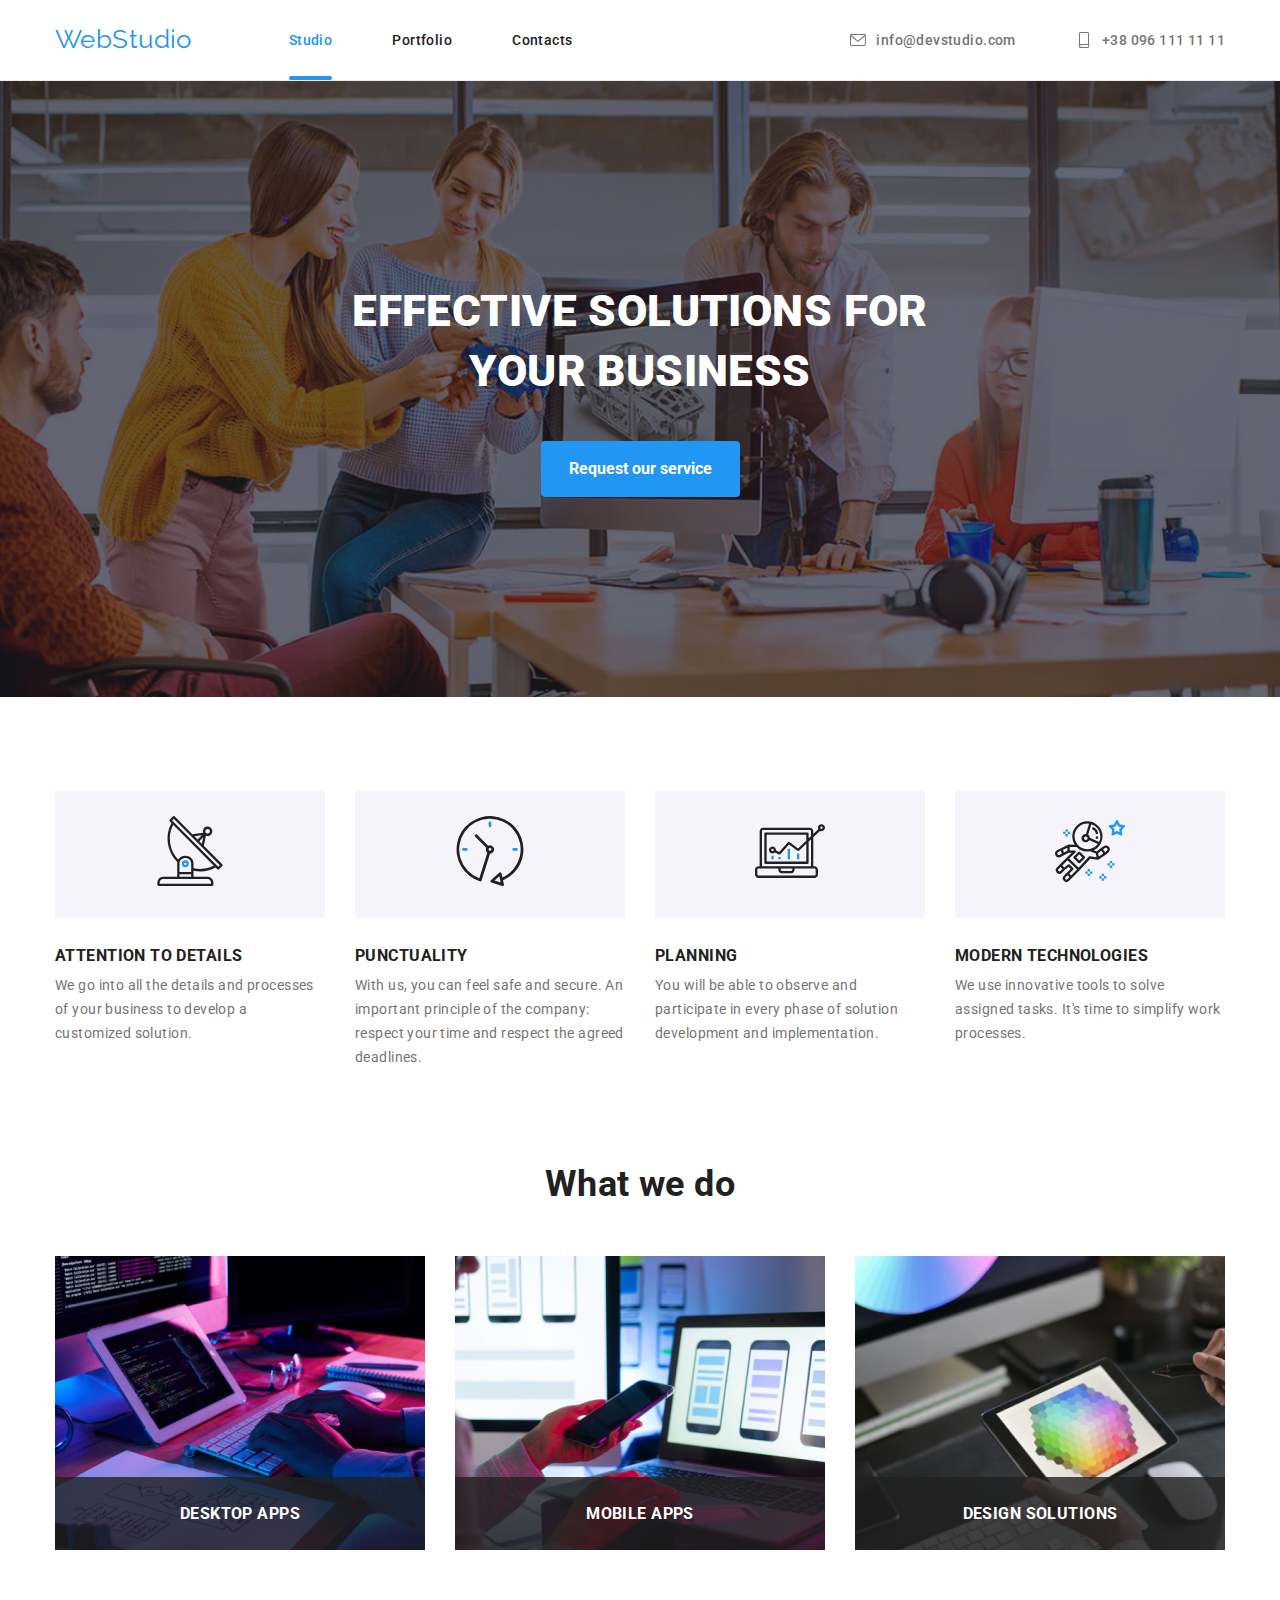
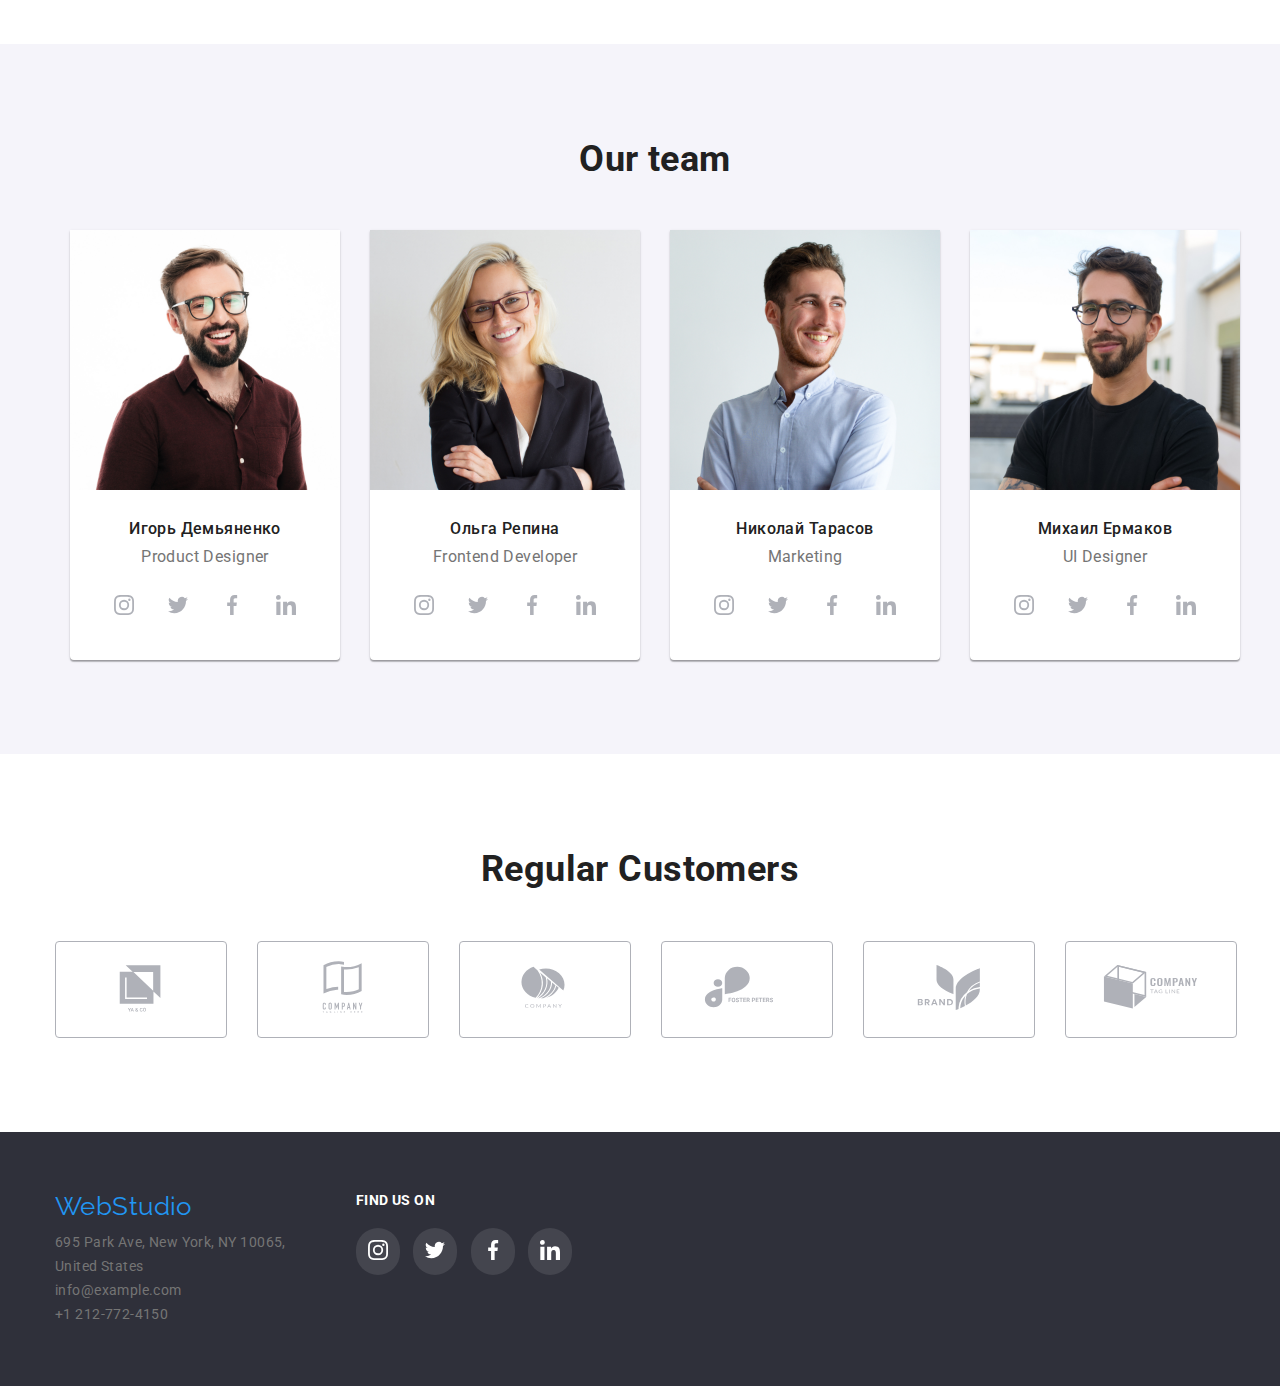
==== index.html @ 81004910 "commit" ====
<!DOCTYPE html>
<html lang="en">
  <head>
    <title>WebStudio</title>
    <meta charset="utf-8" />
    <link rel="preconnect" href="https://fonts.googleapis.com" />
    <link rel="preconnect" href="https://fonts.gstatic.com" crossorigin />
    <link
      href="https://fonts.googleapis.com/css2?family=Raleway:wght@700&family=Roboto:wght@400;500;700;900&display=swap"
      rel="stylesheet"
    />
    <link
      rel="stylesheet"
      href="https://cdnjs.cloudflare.com/ajax/libs/modern-normalize/1.1.0/modern-normalize.min.css"
    />
    <link rel="stylesheet" href="css/styles.css" />
  </head>
  <body>
    <header class="header">
      <div class="container header-content">
        <nav class="header-nav">
          <a href="index.html" class="logo link">WebStudio</a>
          <ul class="list header-ul">
            <li class="header-item">
              <a href="index.html" class="header-active-link link">Studio</a>
            </li>
            <li class="header-item">
              <a href="portfolio.html" class="header-nav-link link"
                >Portfolio</a
              >
            </li>
            <li class="header-item">
              <a href="#" class="header-nav-link link">Contacts</a>
            </li>
          </ul>
        </nav>
        <ul class="header-ul list">
          <li class="header-item">
            <a href="mailto:info@devstudio.com" class="header-contacts link">
              <svg class="header-contacts-icon">
                <use href="./images/icons.svg#icon-envelope"></use>
              </svg>
              <p>info@devstudio.com</p>
            </a>
          </li>
          <li class="header-item">
            <a href="tel:+380961111111" class="header-contacts link">
              <svg class="header-contacts-icon">
                <use href="./images/icons.svg#icon-smartphone"></use>
              </svg>
              <p>+38 096 111 11 11</p>
            </a>
          </li>
        </ul>
      </div>
    </header>
    <main>
      <section class="hero-section">
        <div class="container">
          <h1 class="hero-section-h1">
            EFFECTIVE SOLUTIONS FOR<br />
            YOUR BUSINESS
          </h1>
          <button type="button" class="request-button" data-modal-open>
            Request our service
          </button>
        </div>
      </section>
      <section class="section">
        <div class="container">
          <ul class="features-list list">
            <li class="features-list-item">
              <div class="features-card-image">
                <svg width="70" height="70">
                  <use href="./images/icons.svg#icon-antenna-1"></use>
                </svg>
              </div>
              <h3 class="features-headers">ATTENTION TO DETAILS</h3>
              <p class="features-text">
                We go into all the details and processes of your business to
                develop a customized solution.
              </p>
            </li>
            <li class="features-list-item">
              <div class="features-card-image">
                <svg width="70" height="70">
                  <use href="./images/icons.svg#icon-clock-1"></use>
                </svg>
              </div>
              <h3 class="features-headers">PUNCTUALITY</h3>
              <p class="features-text">
                With us, you can feel safe and secure. An important principle of
                the company: respect your time and respect the agreed deadlines.
              </p>
            </li>
            <li class="features-list-item">
              <div class="features-card-image">
                <svg width="70" height="70">
                  <use href="./images/icons.svg#icon-diagram-1"></use>
                </svg>
              </div>
              <h3 class="features-headers">PLANNING</h3>
              <p class="features-text">
                You will be able to observe and participate in every phase of
                solution development and implementation.
              </p>
            </li>
            <li class="features-list-item">
              <div class="features-card-image">
                <svg width="70" height="70">
                  <use href="./images/icons.svg#icon-astronaut-1"></use>
                </svg>
              </div>
              <h3 class="features-headers">MODERN TECHNOLOGIES</h3>
              <p class="features-text">
                We use innovative tools to solve assigned tasks. It's time to
                simplify work processes.
              </p>
            </li>
          </ul>
        </div>
      </section>
      <section class="section section-no-top-padding">
        <div class="container">
          <h2 class="headers">What we do</h2>
          <ul class="whatWeDo-list list">
            <li class="whatWeDo-list-item">
              <img src="images/img1.jpg" alt="writing code" width="370" />
              <p class="WhatWeDo-text">DESKTOP APPS</p>
            </li>
            <li class="whatWeDo-list-item">
              <img
                src="images/img2.jpg"
                alt="testing app on phone"
                width="370"
              />
              <p class="WhatWeDo-text">MOBILE APPS</p>
            </li>
            <li class="whatWeDo-list-item">
              <img src="images/img3.jpg" alt="drowing on tablet" width="370" />
              <p class="WhatWeDo-text">DESIGN SOLUTIONS</p>
            </li>
          </ul>
        </div>
      </section>
      <section class="section section-team">
        <div class="container team">
          <div class="container">
            <h2 class="headers">Our team</h2>
            <ul class="team-list list">
              <li class="team-list-item">
                <img
                  src="images/photo1.jpg"
                  alt="a photo of a man"
                  class="team-member-image"
                  width="270"
                />
                <h3 class="team-member-name">Игорь Демьяненко</h3>
                <p class="team-member-text">Product Designer</p>
                <ul class="list team-member-icon-list">
                  <li>
                    <a href="#">
                      <div class="team-member-icon-wrapper">
                        <svg>
                          <use href="./images/icons.svg#icon-instagram-1"></use>
                        </svg>
                      </div>
                    </a>
                  </li>
                  <li>
                    <a href="#">
                      <div class="team-member-icon-wrapper">
                        <svg>
                          <use href="./images/icons.svg#icon-twitter-1"></use>
                        </svg>
                      </div>
                    </a>
                  </li>
                  <li>
                    <a href="">
                      <div class="team-member-icon-wrapper">
                        <svg>
                          <use href="./images/icons.svg#icon-facebook-1"></use>
                        </svg>
                      </div>
                    </a>
                  </li>
                  <li>
                    <a href="">
                      <div class="team-member-icon-wrapper">
                        <svg>
                          <use href="./images/icons.svg#icon-linkedin-1"></use>
                        </svg>
                      </div>
                    </a>
                  </li>
                </ul>
              </li>
              <li class="team-list-item">
                <img
                  src="images/photo2.jpg"
                  alt="a photo of a woman"
                  class="team-member-image"
                  width="270"
                />
                <h3 class="team-member-name">Ольга Репина</h3>
                <p class="team-member-text">Frontend Developer</p>
                <ul class="list team-member-icon-list">
                  <li>
                    <a href="#">
                      <div class="team-member-icon-wrapper">
                        <svg>
                          <use href="./images/icons.svg#icon-instagram-1"></use>
                        </svg>
                      </div>
                    </a>
                  </li>
                  <li>
                    <a href="#">
                      <div class="team-member-icon-wrapper">
                        <svg>
                          <use href="./images/icons.svg#icon-twitter-1"></use>
                        </svg>
                      </div>
                    </a>
                  </li>
                  <li>
                    <a href="">
                      <div class="team-member-icon-wrapper">
                        <svg>
                          <use href="./images/icons.svg#icon-facebook-1"></use>
                        </svg>
                      </div>
                    </a>
                  </li>
                  <li>
                    <a href="">
                      <div class="team-member-icon-wrapper">
                        <svg>
                          <use href="./images/icons.svg#icon-linkedin-1"></use>
                        </svg>
                      </div>
                    </a>
                  </li>
                </ul>
              </li>
              <li class="team-list-item">
                <img
                  src="images/photo3.jpg"
                  alt="a photo of a man"
                  class="team-member-image"
                  width="270"
                />
                <h3 class="team-member-name">Николай Тарасов</h3>
                <p class="team-member-text">Marketing</p>
                <ul class="list team-member-icon-list">
                  <li>
                    <a href="#">
                      <div class="team-member-icon-wrapper">
                        <svg>
                          <use href="./images/icons.svg#icon-instagram-1"></use>
                        </svg>
                      </div>
                    </a>
                  </li>
                  <li>
                    <a href="#">
                      <div class="team-member-icon-wrapper">
                        <svg>
                          <use href="./images/icons.svg#icon-twitter-1"></use>
                        </svg>
                      </div>
                    </a>
                  </li>
                  <li>
                    <a href="">
                      <div class="team-member-icon-wrapper">
                        <svg>
                          <use href="./images/icons.svg#icon-facebook-1"></use>
                        </svg>
                      </div>
                    </a>
                  </li>
                  <li>
                    <a href="">
                      <div class="team-member-icon-wrapper">
                        <svg>
                          <use href="./images/icons.svg#icon-linkedin-1"></use>
                        </svg>
                      </div>
                    </a>
                  </li>
                </ul>
              </li>
              <li class="team-list-item">
                <img
                  src="images/photo4.jpg"
                  alt="a photo of a man"
                  class="team-member-image"
                  width="270"
                />
                <h3 class="team-member-name">Михаил Ермаков</h3>
                <p class="team-member-text">UI Designer</p>
                <ul class="list team-member-icon-list">
                  <li>
                    <a href="#">
                      <div class="team-member-icon-wrapper">
                        <svg>
                          <use href="./images/icons.svg#icon-instagram-1"></use>
                        </svg>
                      </div>
                    </a>
                  </li>
                  <li>
                    <a href="#">
                      <div class="team-member-icon-wrapper">
                        <svg>
                          <use href="./images/icons.svg#icon-twitter-1"></use>
                        </svg>
                      </div>
                    </a>
                  </li>
                  <li>
                    <a href="">
                      <div class="team-member-icon-wrapper">
                        <svg>
                          <use href="./images/icons.svg#icon-facebook-1"></use>
                        </svg>
                      </div>
                    </a>
                  </li>
                  <li>
                    <a href="">
                      <div class="team-member-icon-wrapper">
                        <svg>
                          <use href="./images/icons.svg#icon-linkedin-1"></use>
                        </svg>
                      </div>
                    </a>
                  </li>
                </ul>
              </li>
            </ul>
          </div>
        </div>
      </section>
      <section class="section">
        <div class="container">
          <h1 class="headers">Regular Customers</h1>
          <div>
            <ul class="list customer-list">
              <li>
                <a href="#">
                  <div class="customer-div">
                    <svg class="customer-icon">
                      <use href="./images/icons.svg#icon-Logo1"></use>
                    </svg>
                  </div>
                </a>
              </li>
              <li>
                <a href="#">
                  <div class="customer-div">
                    <svg class="customer-icon">
                      <use href="./images/icons.svg#icon-Logo2"></use>
                    </svg>
                  </div>
                </a>
              </li>
              <li>
                <a href="#">
                  <div class="customer-div">
                    <svg class="customer-icon">
                      <use href="./images/icons.svg#icon-Logo3"></use>
                    </svg>
                  </div>
                </a>
              </li>
              <li>
                <a href="#">
                  <div class="customer-div">
                    <svg class="customer-icon">
                      <use href="./images/icons.svg#icon-Logo4"></use>
                    </svg>
                  </div>
                </a>
              </li>
              <li>
                <a href="#">
                  <div class="customer-div">
                    <svg class="customer-icon">
                      <use href="./images/icons.svg#icon-Logo5"></use>
                    </svg>
                  </div>
                </a>
              </li>
              <li>
                <a href="#">
                  <div class="customer-div">
                    <svg class="customer-icon">
                      <use href="./images/icons.svg#icon-Logo6"></use>
                    </svg>
                  </div>
                </a>
              </li>
            </ul>
          </div>
        </div>
      </section>
    </main>
    <footer class="footer">
      <div class="container footer-container">
        <div>
          <a href="#" class="logo link">WebStudio</a>
          <address class="footer-address">
            <ul class="list">
              <li>
                <a class="link" href="index.html"
                  >695 Park Ave, New York, NY 10065,<br />
                  United States</a
                >
              </li>
              <li>
                <a class="link" href="mailto:info@example.com"
                  >info@example.com</a
                >
              </li>
              <li>
                <a class="link" href="tel:+1212-772-4150">+1 212-772-4150</a>
              </li>
            </ul>
          </address>
        </div>
        <div class="findUs-container">
          <p class="findUs-text">Find us on</p>
          <ul class="list footer-icons-list">
            <li>
              <a href="">
                <div class="footer-icon-wrapper">
                  <svg>
                    <use href="./images/icons.svg#icon-instagram-1"></use>
                  </svg>
                </div>
              </a>
            </li>
            <li>
              <a href="">
                <div class="footer-icon-wrapper">
                  <svg>
                    <use href="./images/icons.svg#icon-twitter-1"></use>
                  </svg>
                </div>
              </a>
            </li>
            <li>
              <a href="">
                <div class="footer-icon-wrapper">
                  <svg>
                    <use href="./images/icons.svg#icon-facebook-1"></use>
                  </svg>
                </div>
              </a>
            </li>
            <li>
              <a href="">
                <div class="footer-icon-wrapper">
                  <svg>
                    <use href="./images/icons.svg#icon-linkedin-1"></use>
                  </svg>
                </div>
              </a>
            </li>
          </ul>
        </div>
      </div>
    </footer>
    <div class="backdrop is-hidden" data-modal>
      <div class="modal">
        <div data-modal-close class="modal-button">
          <svg class="modal-button-icon">
            <use href="./images/icons.svg#icon-close" />
          </svg>
        </div>
      </div>
    </div>
    <script src="js/modal.js"></script>
  </body>
</html>
---- css/styles.css ----
:root {
  --primary-text-color: #757575;
  --accent-color: #2196f3;
  --background-grey: #f5f4fa;
  --icon-color: #afb1b8;
  --animation-time: 250ms;
  --timing-function: cubic-bezier(0.4, 0, 0.2, 1);
}

body {
  position: relative;
  margin: auto;
  background-color: #ffffff;
  font-family: "Roboto", sans-serif;
  font-size: 14px;
  letter-spacing: 0.03em;
  color: #212121;
}

h1,
h2,
h3,
h4,
h5,
h6,
p {
  margin: 0;
}
html {
  box-sizing: border-box;
}
*,
*::after,
*::before {
  box-sizing: inherit;
}
img {
  display: block;
  max-width: 100%;
  height: auto;
}
address {
  font-style: normal;
}
.link {
  text-decoration: none;
  color: inherit;
}
.list {
  list-style: none;
  padding: 0;
  margin: 0;
}
.header {
  margin: auto;
  border-bottom: 1px solid #ececec;
}
.logo {
  color: var(--accent-color);
  font-family: "raleway";
  font-size: 26px;
}
.container {
  padding: 0 15px;
  width: 1200px;
  margin: 0 auto;
}
.header-content {
  display: flex;
  justify-content: space-between;
  align-items: baseline;
}
.header-item {
  position: relative;
  display: inline-block;
}
.header-item a {
  fill: #757575;
  display: flex;
  flex-direction: row;
  align-items: center;
  gap: 10px;
}
.header-item:not(:last-child) {
  margin-right: 60px;
}

.header-ul {
  margin-left: 97px;
  display: flex;
  align-items: center;
}
.header-nav {
  display: flex;
  align-items: center;
}
.header-nav-link {
  display: block;
  padding: 32px 0px 31px 0px;
  font-weight: 500;
  color: #212121;
}
.header-contacts {
  display: block;
  padding: 32px 0px 31px 0px;
  font-weight: 500;
  color: var(--primary-text-color);
}
.header-contacts:hover {
  color: var(--accent-color);
}
.header-contacts-icon {
  max-width: 16px;
  max-height: 16px;
}
.header a:hover {
  color: var(--accent-color);
  fill: var(--accent-color);
}
.header-active-link {
  position: relative;
  padding: 32px 0px 31px 0px;
  font-weight: 500;
  color: var(--accent-color);
}
.header-active-link::after {
  content: "";
  position: absolute;
  width: 100%;
  height: 4px;
  background-color: var(--accent-color);
  border-radius: 2px;
  bottom: 0;
  left: 0;
}

.section {
  padding: 94px 0;
}
.section-no-top-padding {
  padding-top: 0;
}
.headers {
  text-align: center;
  font-size: 36px;
  font-weight: 700;
  color: #212121;
  line-height: 42.19px;
}
.hero-section {
  padding: 200px 0;
  background-image: linear-gradient(
      rgba(47, 48, 58, 0.4),
      rgba(47, 48, 58, 0.4)
    ),
    url("../images/herobg.png");
  background-repeat: no-repeat;
  background-position: center;
  background-size: cover;
  text-align: center;
}
.hero-section-h1 {
  margin: auto;
  color: #ffffff;
  font-weight: 900;
  font-size: 44px;
  line-height: 60px;
}
.request-button {
  font-weight: 700;
  margin-top: 40px;
  background-color: var(--accent-color);
  border: 4px solid var(--accent-color);
  border-radius: 4px;
  padding: 15px 24px;
  font-size: 16px;
  color: #ffffff;
  transition-duration: 0.4s;
}
.request-button:hover {
  border: 4px solid var(--accent-color);
  background-color: var(--background-grey);
  color: #000000;
  cursor: pointer;
}
.features-headers {
  font-weight: 700;
  line-height: 16.41px;
}
.features-list {
  display: flex;
  justify-content: space-between;
  gap: 30px;
}
.features-list-item {
  line-height: 24px;
  font-size: 14px;
  width: 270px;
}
.features-card-image {
  background-color: #f5f4fa;
  width: auto;
  padding: 25px 100px;
  margin-bottom: 30px;
}
.features-text {
  padding-top: 9px;
  color: var(--primary-text-color);
}

.whatWeDo-list {
  padding-top: 50px;
  display: flex;
  justify-content: space-between;
  gap: 30px;
}
.whatWeDo-list-item {
  position: relative;
}
.WhatWeDo-text {
  position: absolute;
  width: 100%;
  bottom: 0;
  z-index: 1;
  background-color: rgba(33, 33, 33, 0.8);
  font: 16px Roboto;
  font-weight: 700;
  color: white;

  text-align: center;
  padding: 27px 0;
}

.section-team {
  background-color: #f5f4fa;
  padding: 94px 0 94px 0;
  text-align: center;
}
.team-list {
  padding-top: 50px;
  display: flex;
  justify-content: space-between;
  gap: 30px;
}
.team-list-item {
  background-color: #ffffff;
  border-radius: 0px 0px 4px 4px;
  box-shadow: 0px 1px 3px rgba(0, 0, 0, 0.12), 0px 1px 1px rgba(0, 0, 0, 0.14),
    0px 2px 1px rgba(0, 0, 0, 0.2);
}
.team-member-image {
  margin-bottom: 30px;
}
.team-member-name {
  font-size: 16px;
  font-weight: 500;
  line-height: 18.75px;
  margin-bottom: 10px;
}
.team-member-text {
  color: var(--primary-text-color);
  font-size: 16px;
  font-weight: 400;
  line-height: 18.75px;
}
.team-member-icon-wrapper {
  border-radius: 50%;
  padding: 12px;
}
.team-member-icon-wrapper:hover {
  background-color: var(--accent-color);
  transition-duration: var(--animation-time);
  transition-timing-function: var(--timing-function);
}
.team-member-icon-list {
  display: flex;
  flex-direction: row;
  justify-content: center;
  gap: 10px;
  padding: 16px 32px 30px;
}
.team-member-icon-list svg {
  width: 20px;
  height: 20px;
  fill: var(--icon-color);
}
.team-member-icon-wrapper:hover svg {
  fill: #fff;
}

.customer-list {
  padding-top: 50px;
  display: flex;
  gap: 30px;
}
.customer-div {
  padding: 16px 32px;
  border: 1px solid #afb1b8;
  border-radius: 4px;
  display: inline-block;
}
.customer-icon {
  height: 60px;
  width: 106px;
  fill: var(--icon-color);
}
.customer-div:hover {
  border-color: var(--accent-color);
}
.customer-div:hover svg {
  fill: var(--accent-color);
}

.footer {
  background-color: #2f303a;
  padding: 60px 0;
}
.footer-container {
  display: flex;
}
.footer-address {
  padding-top: 9px;
  color: #757575;
  font-size: 14px;
  font-weight: 400;
  line-height: 24px;
}
.footer-address a:hover {
  color: #ffffff;
}
.findUs-container {
  margin-left: 70px;
}
.findUs-text {
  color: white;
  font-family: Roboto;
  font-weight: 700;
  margin-bottom: 20px;
  text-transform: uppercase;
}
.footer-icon-wrapper {
  padding: 12px;
  background-color: rgba(255, 255, 255, 0.1);
  border-radius: 50px;
}
.footer-icon-wrapper:hover {
  background-color: var(--accent-color);
  transition-duration: var(--animation-time);
  transition-timing-function: var(--timing-function);
}
.footer-icons-list svg {
  width: 20px;
  height: 20px;
  fill: white;
}
.footer-icons-list li {
  display: inline-block;
  margin-right: 10px;
}

.filter-buttons-list {
  display: flex;
  justify-content: center;
  gap: 8px;
}
.filter-button {
  background-color: #f5f4fa;
  height: 38px;
  padding: 0px 26px;
  border-radius: 4px;
  border: 0px;
  text-align: center;
  font-family: "Roboto";
  font-size: 16px;
  font-weight: 500;
  color: #212121;
  transition-duration: 0.4s;
  cursor: pointer;
}
.filter-button:hover {
  background-color: var(--accent-color);
  color: #ffffff;
  box-shadow: 0px 3px 1px rgba(0, 0, 0, 0.1), 0px 1px 2px rgba(0, 0, 0, 0.08),
    0px 2px 2px rgba(0, 0, 0, 0.12);
}
.active-filter-button {
  background-color: var(--accent-color);
  color: #ffffff;
  height: 38px;
  padding: 0px 26px;
  border-radius: 4px;
  border: 0px;
  text-align: center;
  font-size: 16px;
  font-family: "Roboto";
  font-weight: 500;
  transition-duration: 0.4s;
  cursor: pointer;
  box-shadow: 0px 3px 1px rgba(0, 0, 0, 0.1), 0px 1px 2px rgba(0, 0, 0, 0.08),
    0px 2px 2px rgba(0, 0, 0, 0.12);
}

.cards-list {
  margin-top: 34px;
  list-style: none;
  display: flex;
  flex-direction: row;
  justify-content: center;
  gap: 30px;
  flex-wrap: wrap;
}
.card .card-image {
  position: relative;
  overflow: hidden;
}
.card:hover .card-hover-text {
  transform: translatey(0);
  transition-duration: var(--animation-time);
  transition-timing-function: var(--timing-function);
}
.card:hover {
  box-shadow: 0px 1px 1px rgba(0, 0, 0, 0.12), 0px 4px 4px rgba(0, 0, 0, 0.06),
    1px 4px 6px rgba(0, 0, 0, 0.16);

  transition-duration: var(--animation-time);
  transition-timing-function: var(--timing-function);
}
.card-hover-text {
  position: absolute;
  top: 0;
  left: 0;
  width: 100%;
  height: 100%;
  background-color: var(--accent-color);
  backface-visibility: 0.9;
  transform: translatey(100%);
  transition: transform var(--animation-time) ease;
  font: 400 18px/28px Roboto;
  color: #fff;
  padding: 24px;
  overflow: auto;
  opacity: 0.9;
}
.card-description {
  border: 1px solid #eeeeee;
  border-top: none;
  padding: 20px 24px;
}
.card-description-name {
  letter-spacing: 0.06em;
  font-size: 18px;
  font-weight: 700;
  line-height: 36px;
}
.card-description-text {
  letter-spacing: 0.06em;
  font-size: 16px;
  line-height: 30px;
  color: var(--primary-text-color);
}

.is-hidden {
  pointer-events: none;
  opacity: 0;
}
.backdrop {
  bottom: 0;
  display: flex;
  justify-content: center;
  align-items: center;
  position: fixed;
  z-index: 2;
  width: 100%;
  height: 100vh;
  top: 0;
  left: 0;
  background-color: rgba(0, 0, 0, 0.2);
  transition-duration: var(--animation-time);
  transition-timing-function: var(--timing-function);
}

.modal {
  position: relative;
  height: 581px;
  width: 528px;
  background-color: #fff;
  z-index: 3;
}
.modal-button {
  display: flex;
  justify-content: center;
  align-items: center;
  height: 30px;
  width: 30px;
  background: none;
  position: absolute;
  top: 8px;
  right: 8px;
  border: 1px solid rgba(0, 0, 0, 0.1);
  border-radius: 50%;
}
.modal-button-icon {
  height: 18px;
  width: 18px;
}
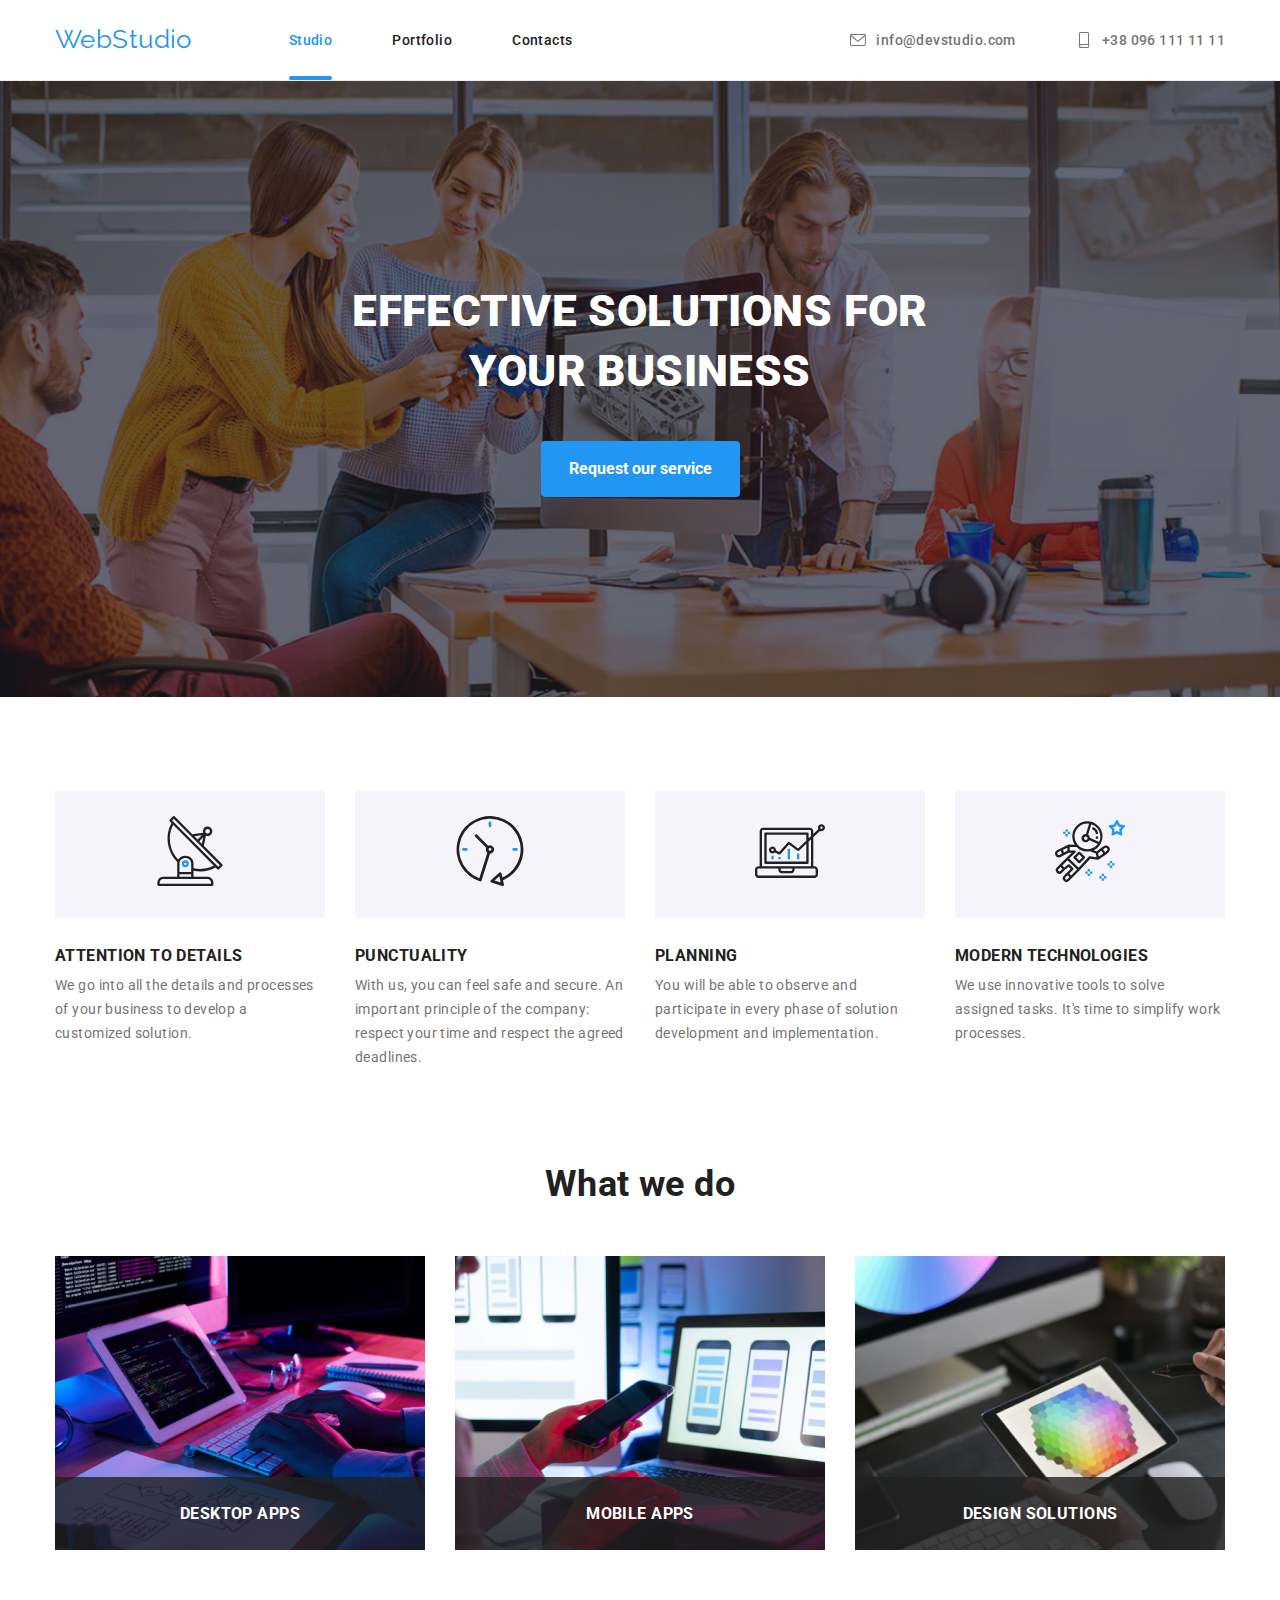
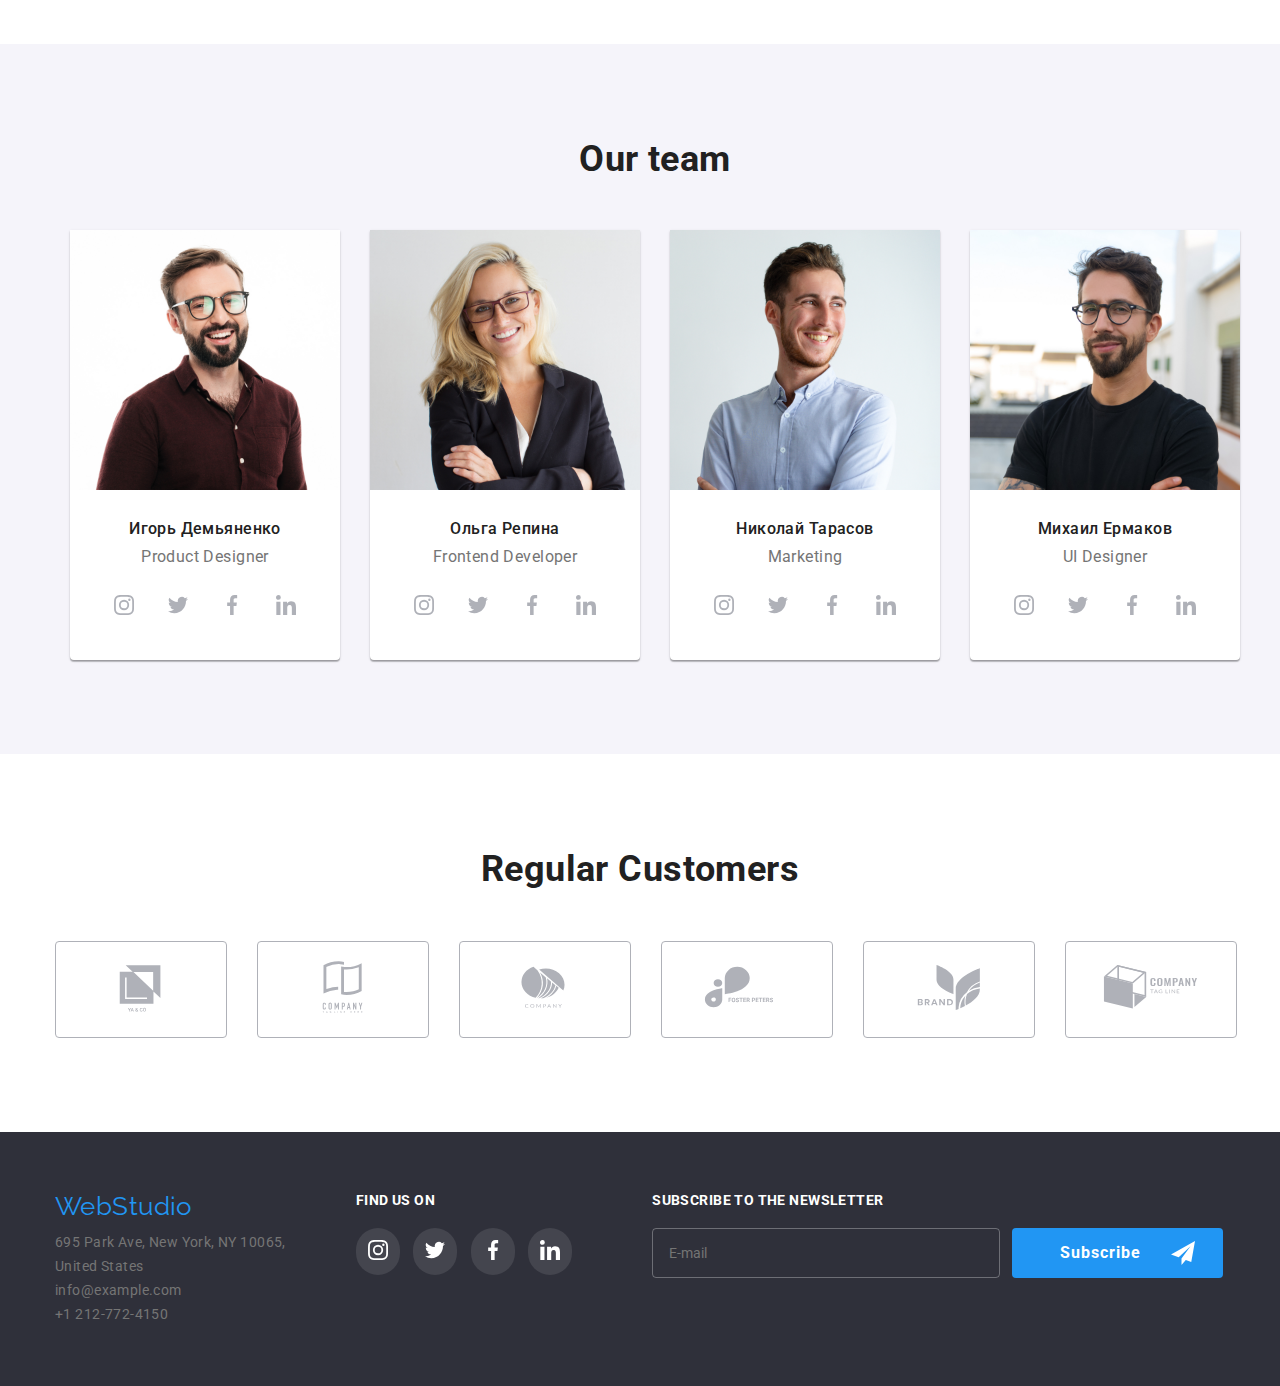
==== commit 1028b582: "added footer form" ====
--- a/index.html
+++ b/index.html
@@ -432,7 +432,7 @@
           </address>
         </div>
         <div class="findUs-container">
-          <p class="findUs-text">Find us on</p>
+          <p class="footer-text">Find us on</p>
           <ul class="list footer-icons-list">
             <li>
               <a href="">
@@ -472,6 +472,26 @@
             </li>
           </ul>
         </div>
+        <div class="findUs-container">
+          <p class="footer-text">Subscribe to the newsletter</p>
+          <form action="">
+            <label for="email" class="footer-form">
+              <input
+                type="email"
+                name="email"
+                id="email"
+                placeholder="E-mail"
+                class="footer-email-input"
+              />
+              <button type="submit" class="footer-submit-button">
+                Subscribe
+                <svg>
+                  <use href="./images/icons.svg#icon-send"></use>
+                </svg>
+              </button>
+            </label>
+          </form>
+        </div>
       </div>
     </footer>
     <div class="backdrop is-hidden" data-modal>
--- a/css/styles.css
+++ b/css/styles.css
@@ -331,7 +331,7 @@
 .findUs-container {
   margin-left: 70px;
 }
-.findUs-text {
+.footer-text {
   color: white;
   font-family: Roboto;
   font-weight: 700;
@@ -356,6 +356,46 @@
 .footer-icons-list li {
   display: inline-block;
   margin-right: 10px;
+}
+.footer-form {
+  display: flex;
+  gap: 12px;
+  align-items: center;
+}
+.footer-email-input {
+  color: rgba(255, 255, 255, 0.3);
+  width: 348px;
+  padding: 16px;
+  background: none;
+  border: 1px solid rgba(255, 255, 255, 0.3);
+  border-radius: 4px;
+}
+.footer-email-input:focus {
+  background: none;
+  border: 1px solid #fff;
+  color: #fff;
+  outline: none;
+}
+.footer-email-input:focus::placeholder {
+  color: #fff;
+  opacity: 0.8;
+}
+.footer-submit-button {
+  display: inline-flex;
+  align-items: center;
+  background-color: var(--accent-color);
+  border: none;
+  border-radius: 4px;
+  padding: 10px 28px 10px 48px;
+  height: 50px;
+  color: #fff;
+  font: 700 16px/30px Roboto;
+  letter-spacing: 0.06em;
+}
+.footer-submit-button svg {
+  margin-left: 30px;
+  height: 24px;
+  width: 24px;
 }
 
 .filter-buttons-list {
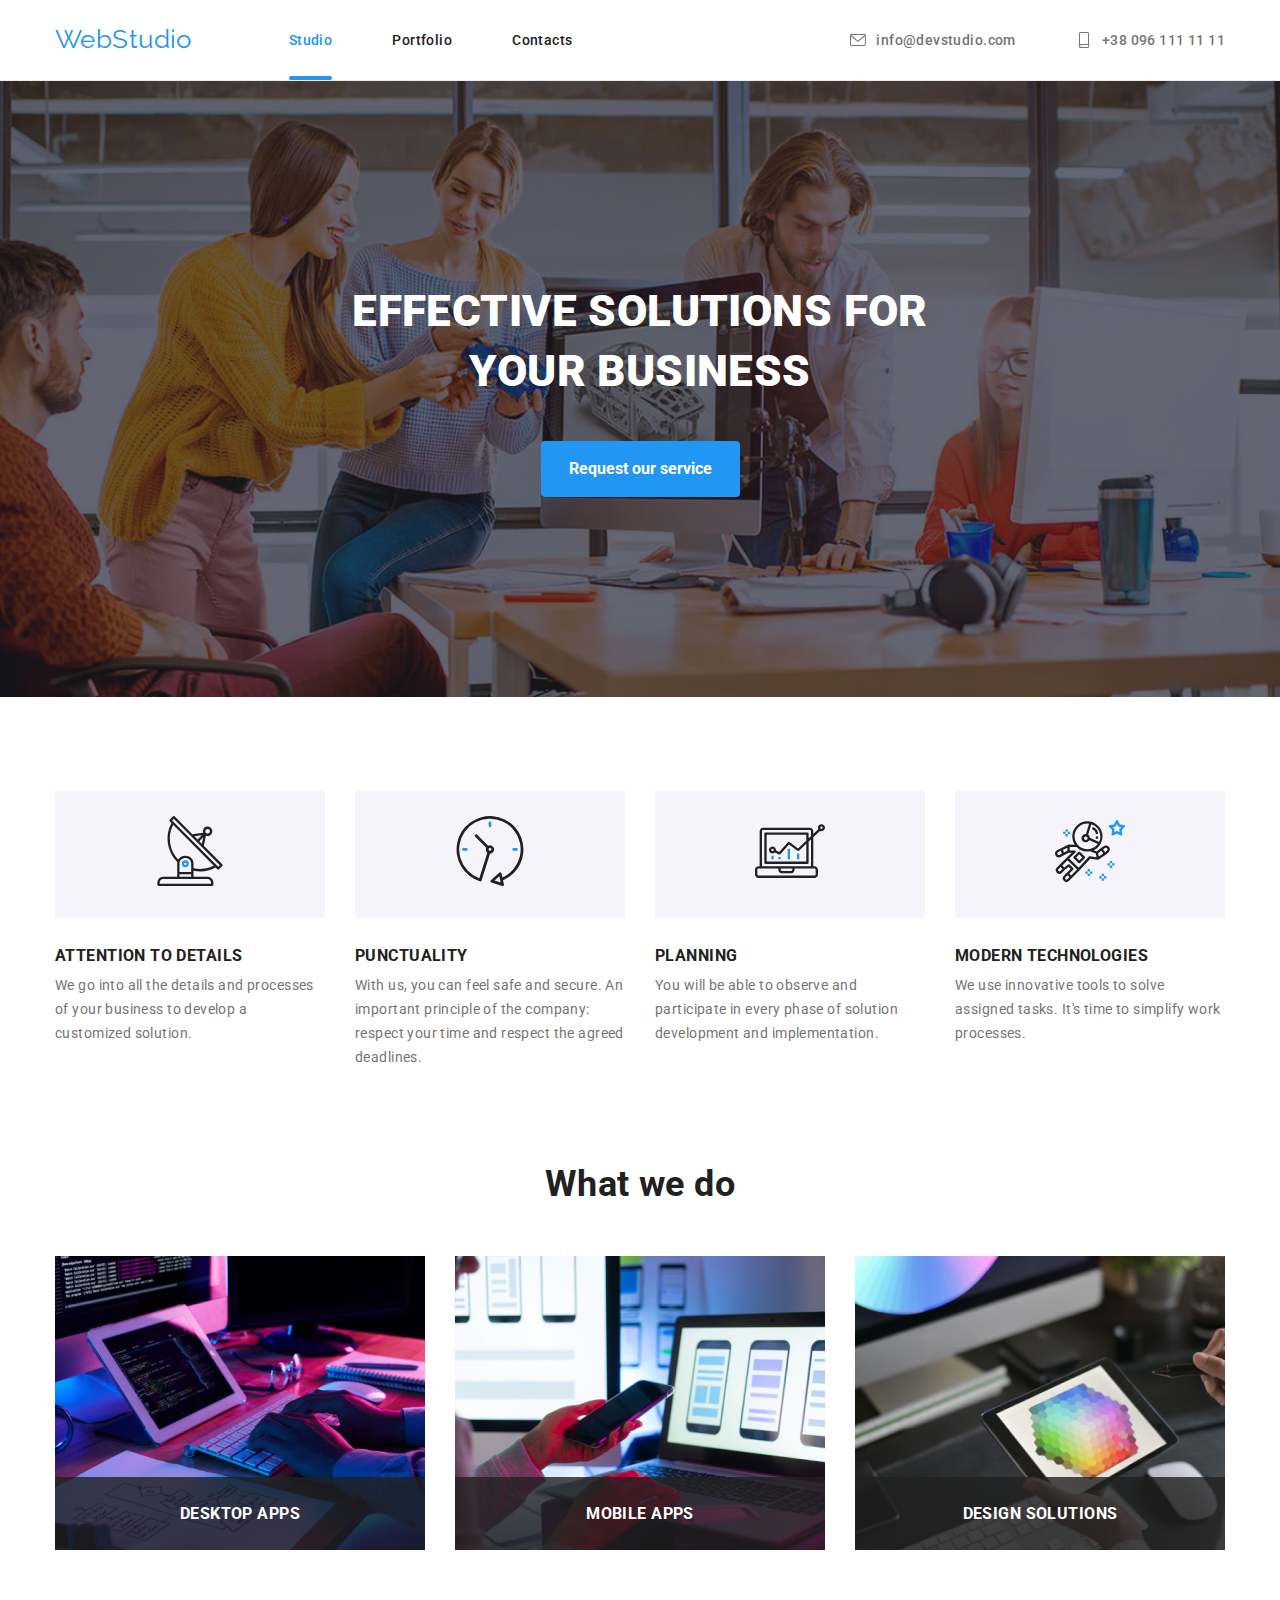
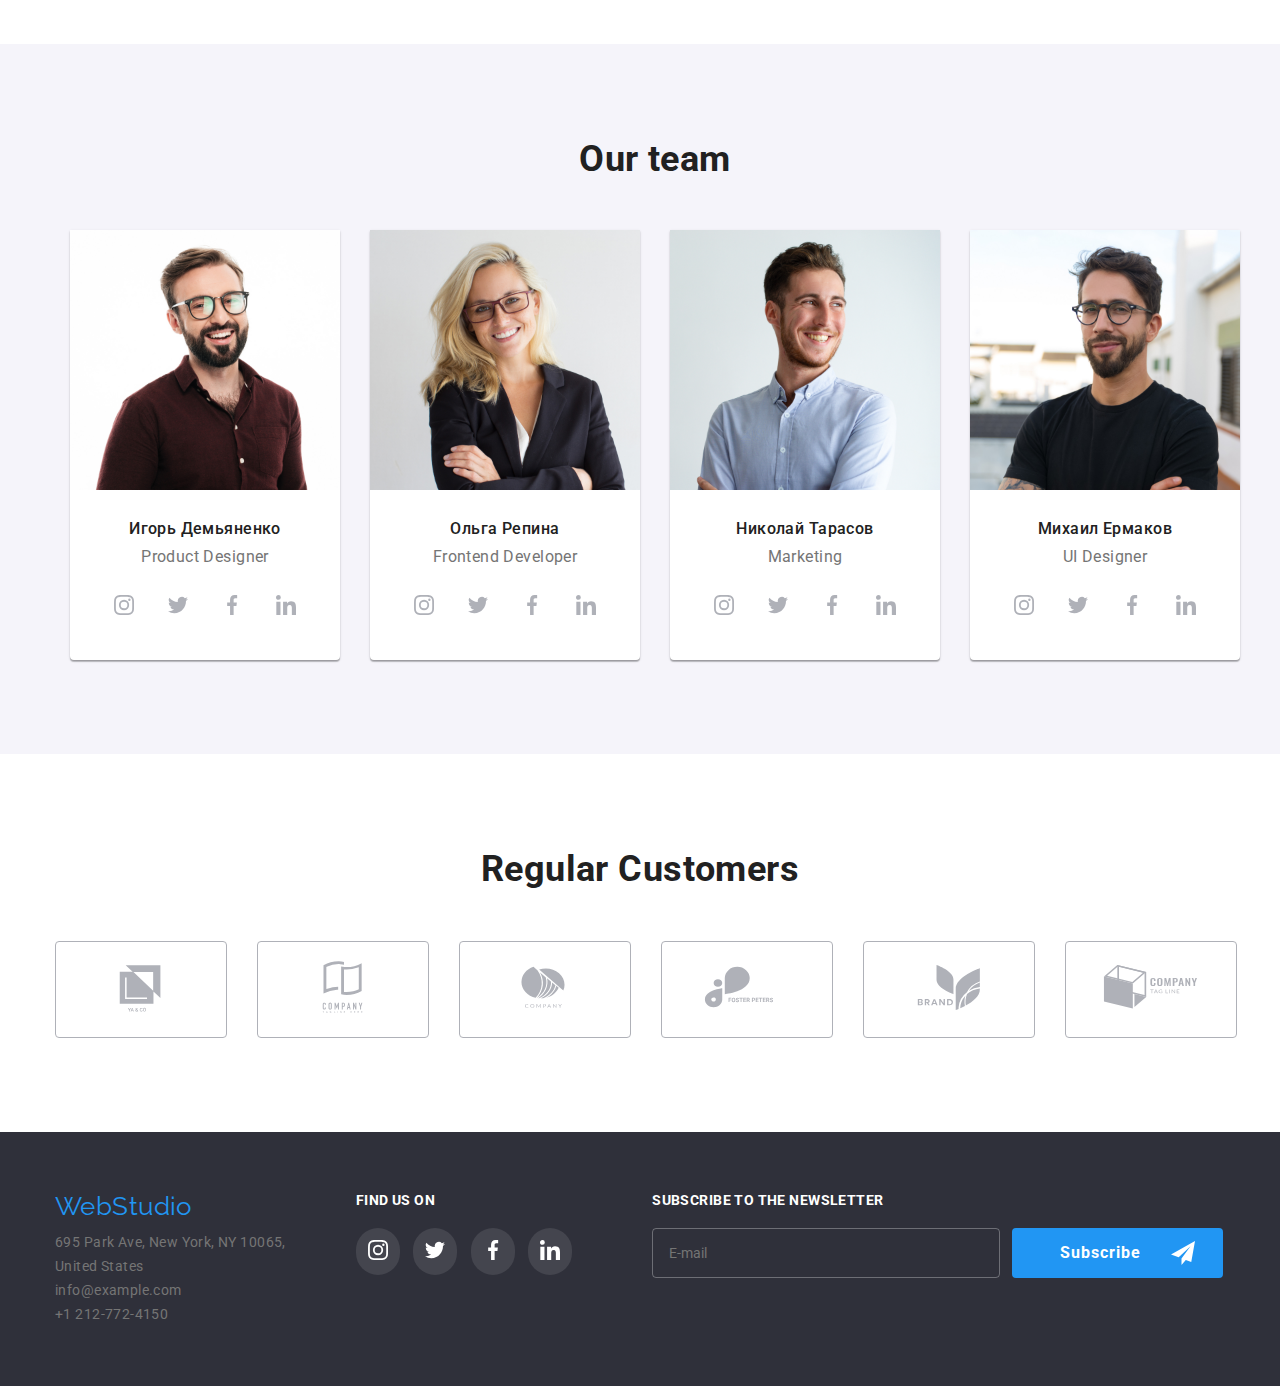
==== commit ea91814e: "small fix" ====
--- a/index.html
+++ b/index.html
@@ -501,6 +501,70 @@
             <use href="./images/icons.svg#icon-close" />
           </svg>
         </div>
+        <p class="modal-text">Leave your information and we'll call you back</p>
+        <form action="">
+          <label for="name" class="modal-form-item">
+            <span>Name</span>
+            <input type="name" name="name" id="name" class="modal-input" />
+            <svg class="modal-input-icon">
+              <use href="./images/icons.svg#icon-user" />
+            </svg>
+          </label>
+          <label for="telephone" class="modal-form-item">
+            <span>Telephone</span>
+            <input
+              type="telephone"
+              name="telephone"
+              id="telephone"
+              class="modal-input"
+            />
+            <svg class="modal-input-icon">
+              <use href="./images/icons.svg#icon-phone" />
+            </svg>
+          </label>
+          <label for="e-mail" class="modal-form-item">
+            <span>E-mail</span>
+            <input
+              type="e-mail"
+              name="e-mail"
+              id="e-mail"
+              class="modal-input"
+            />
+            <svg class="modal-input-icon">
+              <use href="./images/icons.svg#icon-email" />
+            </svg>
+          </label>
+          <label for="e-mail" class="modal-form-item">
+            <span>Comments</span>
+            <textarea
+              type="comments"
+              name="comments"
+              id="comments"
+              placeholder="Enter the text"
+              class="modal-input modal-textarea"
+            ></textarea>
+          </label>
+          <label for="checkbox" class="modal-form-item modal-checkbox-label">
+            <input
+              type="checkbox"
+              name="checkbox"
+              id="checkbox"
+              class="checkbox-appearance modal-checkbox-margin"
+            />
+            <svg class="modal-checkbox-icon">
+              <use href="./images/icons.svg#icon-checkmark" />
+            </svg>
+            <span class="modal-checkbox-margin">
+              I agree with the newsletter and accept the
+              <a href="#" class="terms-and-conditions-link link"
+                >Terms and Conditions</a
+              ></span
+            >
+          </label>
+          <div style="display: flex; justify-content: center">
+            <button type="submit" class="modal-submit-button">Send</button>
+          </div>
+        </form>
       </div>
     </div>
     <script src="js/modal.js"></script>
--- a/css/styles.css
+++ b/css/styles.css
@@ -384,13 +384,23 @@
   display: inline-flex;
   align-items: center;
   background-color: var(--accent-color);
-  border: none;
-  border-radius: 4px;
-  padding: 10px 28px 10px 48px;
+  border: 4px solid var(--accent-color);
+  border-radius: 4px;
+  padding: 6px 24px 6px 44px;
   height: 50px;
   color: #fff;
   font: 700 16px/30px Roboto;
   letter-spacing: 0.06em;
+  cursor: pointer;
+  fill: #fff;
+  transition-duration: 0.4s;
+}
+.footer-submit-button:hover {
+  border: 4px solid var(--accent-color);
+  background-color: var(--background-grey);
+  color: #000000;
+  cursor: pointer;
+  fill: #000000;
 }
 .footer-submit-button svg {
   margin-left: 30px;
@@ -488,9 +498,7 @@
 }
 .card-description-name {
   letter-spacing: 0.06em;
-  font-size: 18px;
-  font-weight: 700;
-  line-height: 36px;
+  font: 700 18px/36px Roboto;
 }
 .card-description-text {
   letter-spacing: 0.06em;
@@ -521,7 +529,6 @@
 
 .modal {
   position: relative;
-  height: 581px;
   width: 528px;
   background-color: #fff;
   z-index: 3;
@@ -538,8 +545,106 @@
   right: 8px;
   border: 1px solid rgba(0, 0, 0, 0.1);
   border-radius: 50%;
+  cursor: pointer;
 }
 .modal-button-icon {
   height: 18px;
   width: 18px;
 }
+.modal-button:hover {
+  fill: var(--accent-color);
+}
+.modal-text {
+  font: 700 20px/24px Roboto;
+  margin: 40px 40px 12px 40px;
+}
+.modal-form-item {
+  margin-top: 10px;
+  position: relative;
+  margin-left: 40px;
+  display: flex;
+  flex-direction: column;
+  font: 400 12px/14px Roboto;
+  color: #757575;
+}
+.modal-input {
+  color: #757575;
+  margin: 4px 40px 4px 0px;
+  padding: 12px;
+  padding-left: 42px;
+  background: none;
+  border: 1px solid rgba(33, 33, 33, 0.2);
+  border-radius: 4px;
+}
+.modal-input:focus {
+  background: none;
+  border: 1px solid var(--accent-color);
+  color: #757575;
+  outline: none;
+}
+.modal-input:focus::placeholder {
+  color: #757575;
+  opacity: 0.8;
+}
+.modal-textarea {
+  height: 120px;
+  padding: 12px;
+  resize: none;
+}
+.modal-checkbox-label {
+  margin: 25px 52px 10px 52px;
+  flex-direction: row;
+  align-items: flex-start;
+  font: 400 14px/24px Roboto;
+}
+.modal-checkbox-margin {
+  margin-right: 8px;
+}
+.modal-submit-button {
+  margin-bottom: 40px;
+  background-color: var(--accent-color);
+  border: none;
+  border-radius: 4px;
+  padding: 10px 80px;
+  color: #fff;
+  font: 700 16px/30px Roboto;
+  letter-spacing: 0.06em;
+  cursor: pointer;
+}
+.modal-input-icon {
+  height: 18px;
+  width: 18px;
+  position: absolute;
+  bottom: 15px;
+  left: 12px;
+  fill: #212121;
+}
+.modal-input:focus + .modal-input-icon {
+  fill: var(--accent-color);
+}
+.modal-checkbox-icon {
+  height: 15px;
+  width: 15px;
+  border-radius: 2px;
+  display: none;
+  position: absolute;
+  top: 4px;
+  left: 0;
+  background-color: var(--accent-color);
+}
+.checkbox-appearance {
+  margin-top: 4px;
+  padding: 0;
+  width: 16px;
+  height: 15px;
+  appearance: none;
+  border: 2px solid #000000;
+  border-radius: 2px;
+}
+input[type="checkbox"]:checked + .modal-checkbox-icon {
+  display: inline-block;
+}
+.terms-and-conditions-link:hover {
+  color: var(--accent-color);
+  text-decoration: underline var(--accent-color);
+}
